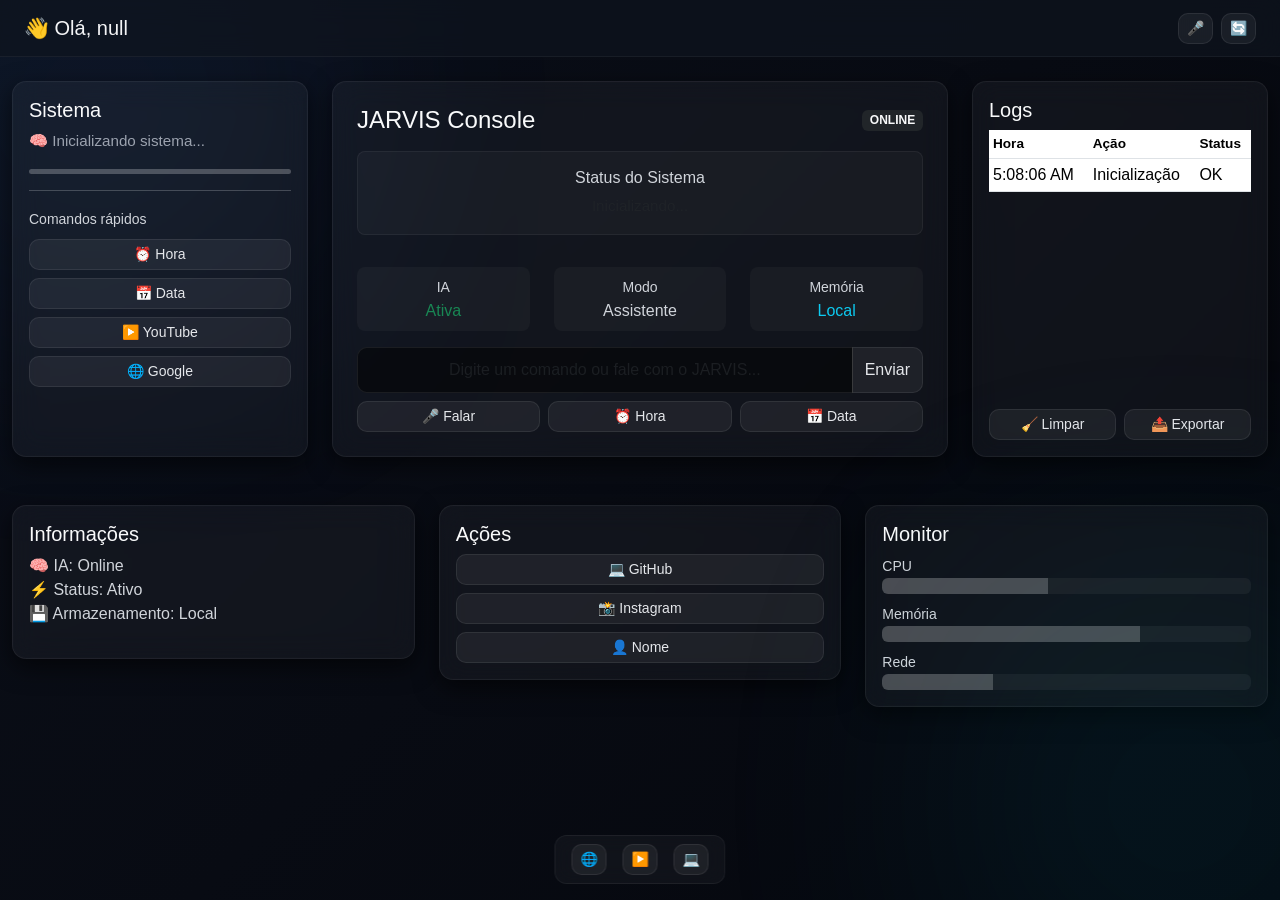
==== Interface/interface.html @ 36159f33 "primeiro commit" ====
<!DOCTYPE html>
<html lang="pt-BR">

<head>
    <meta charset="UTF-8">
    <meta name="viewport" content="width=device-width, initial-scale=1.0">

    <!-- BOOTSTRAP -->
    <link href="https://cdn.jsdelivr.net/npm/bootstrap@5.3.8/dist/css/bootstrap.min.css" rel="stylesheet">

    <!-- CSS -->
    <link rel="stylesheet" href="/css/interfaceSystem.css">

    <title>JARVIS OS</title>
</head>

<body>

    <!-- HUD -->
    <div id="hud" class="position-fixed top-0 start-0 w-100 h-100" style="z-index:0; pointer-events:none;"></div>

    <!-- NAVBAR -->
    <nav class="navbar px-4 d-flex align-items-center">
        <span class="navbar-brand" id="welcome"></span>

        <div class="ms-auto d-flex gap-2">
            <button class="btn btn-sm" onclick="ativarVoz()">🎤</button>
            <button class="btn btn-sm" onclick="location.reload()">🔄</button>
        </div>
    </nav>

    <!-- CONTAINER -->
    <div class="container-fluid mt-4">

        <div class="row g-4">

            <!-- SISTEMA -->
            <div class="col-lg-3 col-md-4 col-12">
                <div class="glass-card p-3 h-100">
                    <h5>Sistema</h5>

                    <p id="Status">Inicializando...</p>

                    <div class="progress mt-2" style="height:5px;">
                        <div class="progress-bar progress-bar-animated" style="width:100%"></div>
                    </div>

                    <hr>

                    <small>Comandos rápidos</small>
                    <div class="d-grid gap-2 mt-2">
                        <button class="btn btn-sm" onclick="executarComando('hora')">⏰ Hora</button>
                        <button class="btn btn-sm" onclick="executarComando('data')">📅 Data</button>
                        <button class="btn btn-sm" onclick="executarComando('youtube')">▶️ YouTube</button>
                        <button class="btn btn-sm" onclick="executarComando('google')">🌐 Google</button>
                    </div>
                </div>
            </div>

            <!-- CORE -->
            <div class="col-lg-6 col-md-8 col-12">
                <div class="glass-card p-4 h-100 d-flex flex-column">

                    <!-- HEADER -->
                    <div class="d-flex justify-content-between align-items-center mb-3">
                        <h4 class="mb-0">JARVIS Console</h4>
                        <span class="badge bg-dark text-light">ONLINE</span>
                    </div>

                    <!-- STATUS CENTRAL -->
                    <div class="flex-grow-1 d-flex flex-column justify-content-center text-center">

                        <div class="mb-3">
                            <div class="p-3 rounded-3"
                                style="background: rgba(255,255,255,0.03); border: 1px solid rgba(255,255,255,0.05);">
                                <h6 class="mb-2">Status do Sistema</h6>
                                <p id="Status" class="mb-0 text-muted">Inicializando...</p>
                            </div>
                        </div>

                        <div class="row text-center mt-3">

                            <div class="col-4">
                                <div class="p-2 rounded-3" style="background: rgba(255,255,255,0.03);">
                                    <small>IA</small><br>
                                    <span class="text-success">Ativa</span>
                                </div>
                            </div>

                            <div class="col-4">
                                <div class="p-2 rounded-3" style="background: rgba(255,255,255,0.03);">
                                    <small>Modo</small><br>
                                    <span>Assistente</span>
                                </div>
                            </div>

                            <div class="col-4">
                                <div class="p-2 rounded-3" style="background: rgba(255,255,255,0.03);">
                                    <small>Memória</small><br>
                                    <span class="text-info">Local</span>
                                </div>
                            </div>

                        </div>

                    </div>

                    <!-- INPUT MODERNO -->
                    <div class="mt-3">

                        <div class="input-group">
                            <input id="pedidoUser" class="form-control input-comand"
                                placeholder="Digite um comando ou fale com o JARVIS...">

                            <button class="btn" onclick="executarComando(pedidoUser.value)">
                                Enviar
                            </button>
                        </div>

                        <div class="d-flex gap-2 mt-2">
                            <button class="btn btn-sm w-100" onclick="ativarVoz()">🎤 Falar</button>
                            <button class="btn btn-sm w-100" onclick="executarComando('hora')">⏰ Hora</button>
                            <button class="btn btn-sm w-100" onclick="executarComando('data')">📅 Data</button>
                        </div>

                    </div>

                </div>
            </div>
            <!-- LOGS -->
            <div class="col-lg-3 col-12">
                <div class="glass-card p-3 h-100 d-flex flex-column">

                    <h5>Logs</h5>

                    <div class="flex-grow-1" style="overflow:auto; max-height:400px;">
                        <table class="table table-sm align-middle">
                            <thead>
                                <tr>
                                    <th>Hora</th>
                                    <th>Ação</th>
                                    <th>Status</th>
                                </tr>
                            </thead>
                            <tbody id="logs"></tbody>
                        </table>
                    </div>

                    <div class="d-flex gap-2 mt-2">
                        <button class="btn btn-sm w-100" onclick="logs.innerHTML=''">🧹 Limpar</button>
                        <button class="btn btn-sm w-100" onclick="alert('Logs exportados (simulado)')">📤
                            Exportar</button>
                    </div>

                </div>
            </div>

        </div>

        <!-- PAINEL EXTRA -->
        <div class="row mt-4 g-4">

            <!-- INFO SISTEMA -->
            <div class="col-md-4">
                <div class="glass-card p-3">
                    <h5>Informações</h5>
                    <ul class="list-unstyled mt-2">
                        <li>🧠 IA: Online</li>
                        <li>⚡ Status: Ativo</li>
                        <li>💾 Armazenamento: Local</li>
                    </ul>
                </div>
            </div>

            <!-- AÇÕES -->
            <div class="col-md-4">
                <div class="glass-card p-3">
                    <h5>Ações</h5>
                    <div class="d-grid gap-2 mt-2">
                        <button class="btn btn-sm" onclick="executarComando('github')">💻 GitHub</button>
                        <button class="btn btn-sm" onclick="executarComando('instagram')">📸 Instagram</button>
                        <button class="btn btn-sm" onclick="executarComando('nome')">👤 Nome</button>
                    </div>
                </div>
            </div>

            <!-- MONITOR (fake futurista) -->
            <div class="col-md-4">
                <div class="glass-card p-3">
                    <h5>Monitor</h5>

                    <div class="mt-2">
                        <small>CPU</small>
                        <div class="progress mb-2">
                            <div class="progress-bar" style="width: 45%"></div>
                        </div>

                        <small>Memória</small>
                        <div class="progress mb-2">
                            <div class="progress-bar" style="width: 70%"></div>
                        </div>

                        <small>Rede</small>
                        <div class="progress">
                            <div class="progress-bar" style="width: 30%"></div>
                        </div>
                    </div>

                </div>
            </div>

        </div>

    </div>

    <!-- DOCK -->
    <div class="position-fixed bottom-0 start-50 translate-middle-x mb-3 d-flex gap-3 px-3 py-2">
        <button class="btn btn-sm" onclick="executarComando('google')">🌐</button>
        <button class="btn btn-sm" onclick="executarComando('youtube')">▶️</button>
        <button class="btn btn-sm" onclick="executarComando('github')">💻</button>
    </div>

    <!-- JS -->
    <script src="/Brain/database.js"></script>
    <script src="/Brain/search.js"></script>
    <script src="/Brain/memory.js"></script>
    <script src="/Brain/utils.js"></script>
    <script src="/Brain/comandos.js"></script>
    <script src="/Brain/Brain.js"></script>

    <script src="https://cdn.jsdelivr.net/npm/bootstrap@5.3.8/dist/js/bootstrap.bundle.min.js"></script>

</body>

</html>
---- css/interfaceSystem.css ----
/* ===== BASE ===== */
body {
  margin: 0;
  height: 100vh;
  font-family: "Segoe UI", sans-serif;
  color: #d1d5db;
  overflow-x: hidden;

  background: linear-gradient(135deg, #0b0f19, #05070d);
}

/* ===== FUNDO ===== */
body::before,
body::after {
  content: "";
  position: fixed;
  width: 600px;
  height: 600px;
  filter: blur(120px);
  opacity: 0.1;
  z-index: 0;
}

body::before {
  background: radial-gradient(circle, #3b82f6, transparent);
  top: -200px;
  left: -200px;
}

body::after {
  background: radial-gradient(circle, #06b6d4, transparent);
  bottom: -200px;
  right: -200px;
}

/* ===== NAVBAR ===== */
.navbar {
  background: rgba(15, 20, 30, 0.7);
  backdrop-filter: blur(12px);
  border-bottom: 1px solid rgba(255, 255, 255, 0.05);
  z-index: 2;
}

.navbar-brand {
  font-weight: 500;
  color: #f3f4f6 !important;
}

/* ===== GLASS ===== */
.glass-card {
  background: rgba(255, 255, 255, 0.04);
  backdrop-filter: blur(14px);

  border-radius: 14px;
  border: 1px solid rgba(255, 255, 255, 0.06);

  box-shadow:
    0 8px 25px rgba(0, 0, 0, 0.6),
    inset 0 0 6px rgba(255, 255, 255, 0.02);

  transition: 0.2s;
}

.glass-card:hover {
  transform: translateY(-3px);
}

/* ===== TITULOS ===== */
h4,
h5 {
  color: #f9fafb;
  font-weight: 500;
}

/* ===== STATUS ===== */
#Status {
  font-size: 0.95rem;
  color: #9ca3af;
}

/* ===== INPUT ===== */
.input-comand {
  background: rgba(0, 0, 0, 0.5);
  border: 1px solid rgba(255, 255, 255, 0.08);
  color: #e5e7eb;

  border-radius: 10px;
  padding: 10px;
  text-align: center;

  transition: 0.2s;
}

.input-comand:focus {
  outline: none;
  border-color: rgba(255, 255, 255, 0.2);
}

/* ===== BOTÕES ===== */
.btn {
  background: rgba(255, 255, 255, 0.06);
  border: 1px solid rgba(255, 255, 255, 0.08);
  color: #e5e7eb;
  border-radius: 10px;

  transition: 0.2s;
}

.btn:hover {
  background: rgba(255, 255, 255, 0.12);
}

/* ===== TABELA ===== */
.table {
  color: #d1d5db;
}

.table thead {
  color: #9ca3af;
  font-size: 0.85rem;
}

.table tbody tr {
  transition: 0.2s;
}

.table tbody tr:hover {
  background: rgba(255, 255, 255, 0.04);
}

/* ===== CORE ===== */
.core {
  width: 120px;
  height: 120px;
  border-radius: 50%;

  border: 1px solid rgba(255, 255, 255, 0.08);

  display: flex;
  align-items: center;
  justify-content: center;

  animation: pulse 3s infinite;
}

.core-inner {
  width: 55px;
  height: 55px;
  border-radius: 50%;

  background: rgba(255, 255, 255, 0.08);
}

@keyframes pulse {
  0% {
    transform: scale(1);
    opacity: 0.7;
  }
  50% {
    transform: scale(1.07);
    opacity: 1;
  }
  100% {
    transform: scale(1);
    opacity: 0.7;
  }
}

/* ===== PROGRESS ===== */
.progress {
  background: rgba(255, 255, 255, 0.05);
}

.progress-bar {
  background: rgba(255, 255, 255, 0.2);
}

/* ===== DOCK ===== */
.position-fixed.bottom-0 {
  background: rgba(255, 255, 255, 0.04);
  backdrop-filter: blur(10px);

  border-radius: 12px;
  border: 1px solid rgba(255, 255, 255, 0.06);
}

/* ===== SCROLL ===== */
::-webkit-scrollbar {
  width: 6px;
}

::-webkit-scrollbar-thumb {
  background: rgba(255, 255, 255, 0.1);
  border-radius: 10px;
}
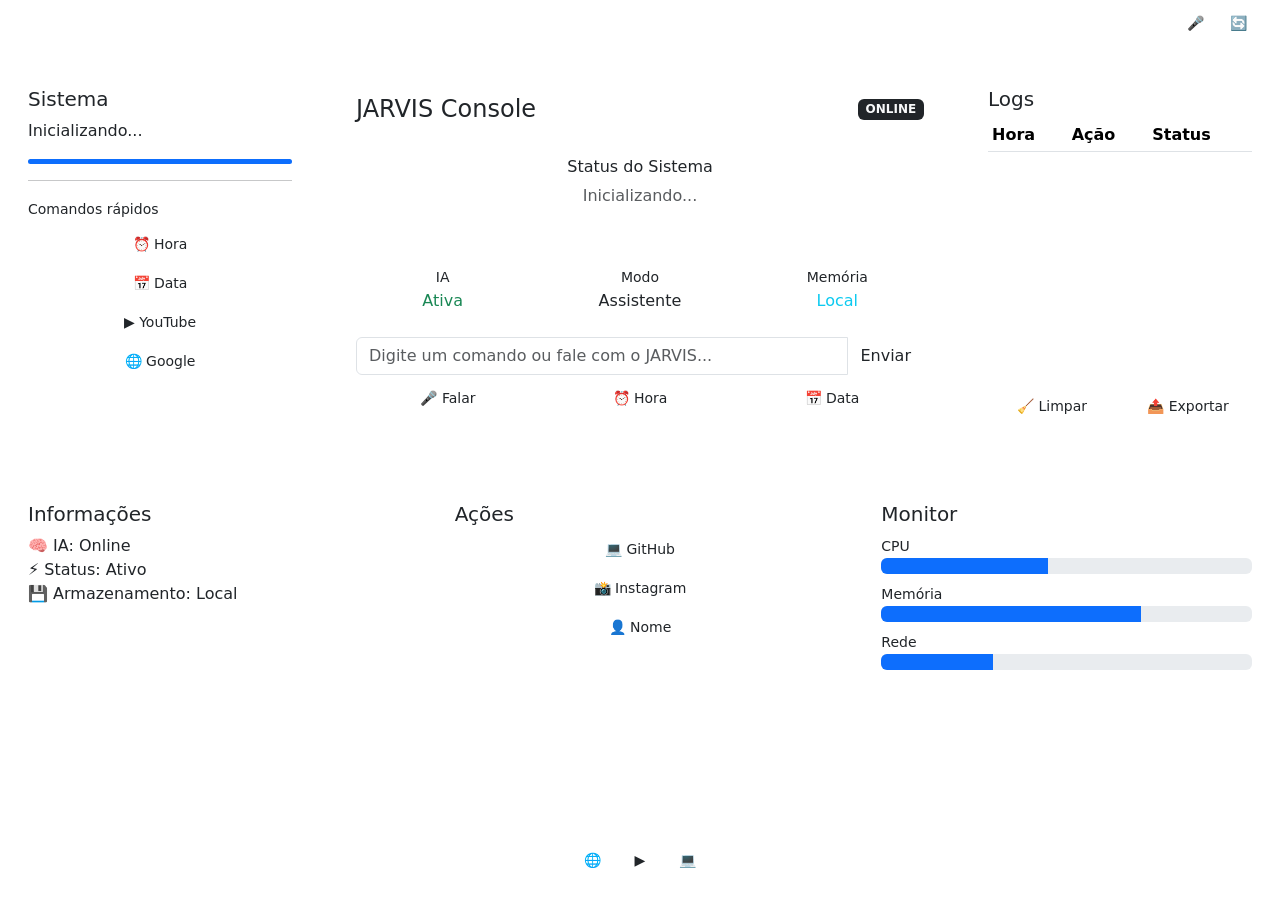
==== commit 925106bb: "Jarvis AI. 1.0" ====
--- a/Interface/interface.html
+++ b/Interface/interface.html
@@ -9,7 +9,7 @@
     <link href="https://cdn.jsdelivr.net/npm/bootstrap@5.3.8/dist/css/bootstrap.min.css" rel="stylesheet">
 
     <!-- CSS -->
-    <link rel="stylesheet" href="/css/interfaceSystem.css">
+    <link rel="stylesheet" href="css/interfaceSystem.css">
 
     <title>JARVIS OS</title>
 </head>
@@ -221,12 +221,12 @@
     </div>
 
     <!-- JS -->
-    <script src="/Brain/database.js"></script>
-    <script src="/Brain/search.js"></script>
-    <script src="/Brain/memory.js"></script>
-    <script src="/Brain/utils.js"></script>
-    <script src="/Brain/comandos.js"></script>
-    <script src="/Brain/Brain.js"></script>
+    <script src="./Brain/database.js"></script>
+    <script src="./Brain/search.js"></script>
+    <script src="./Brain/memory.js"></script>
+    <script src="./Brain/utils.js"></script>
+    <script src="./Brain/comandos.js"></script>
+    <script src="./Brain/Brain.js"></script>
 
     <script src="https://cdn.jsdelivr.net/npm/bootstrap@5.3.8/dist/js/bootstrap.bundle.min.js"></script>
 
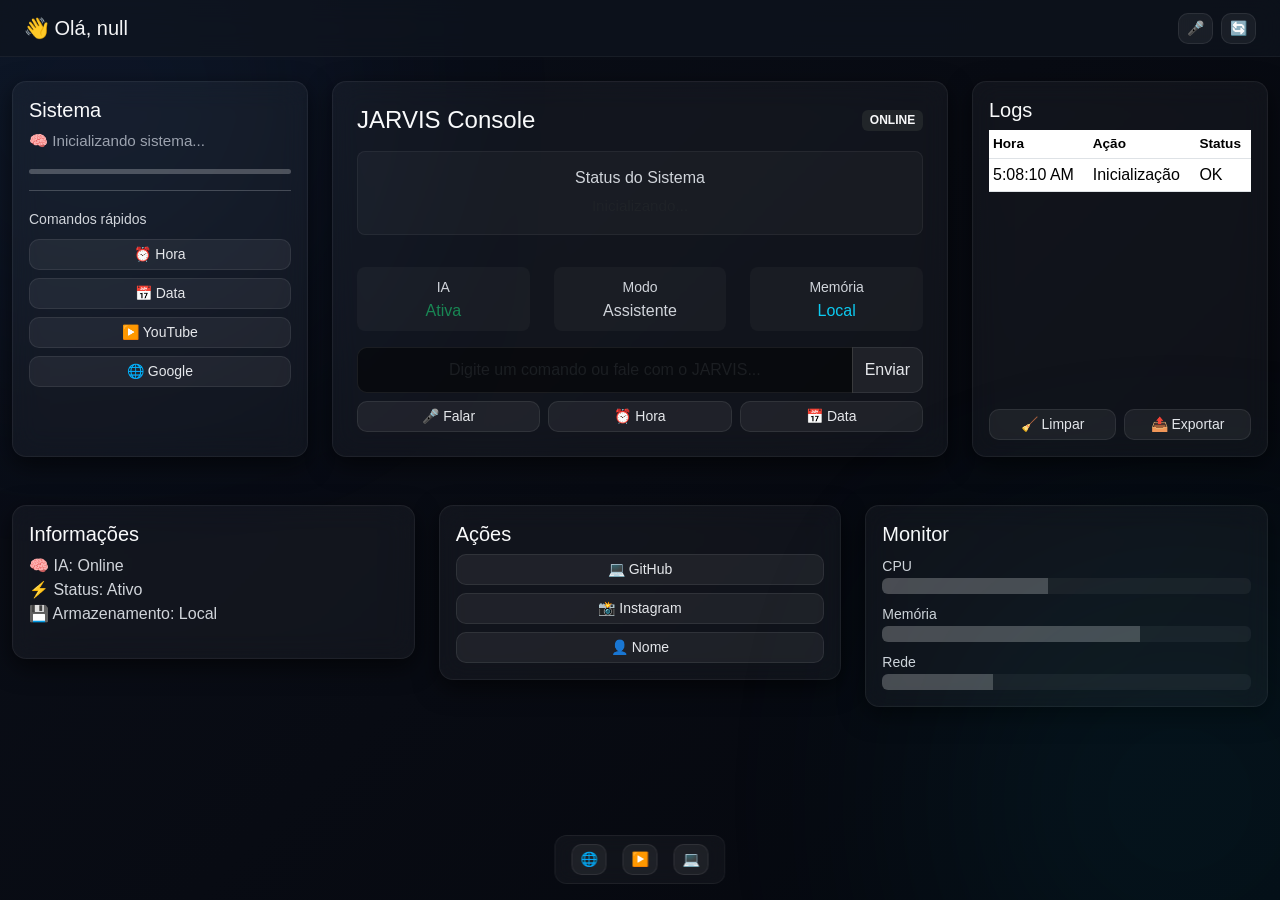
==== commit e4da0ded: "Jarvis AI. 1.0" ====
--- a/Interface/interface.html
+++ b/Interface/interface.html
@@ -9,7 +9,7 @@
     <link href="https://cdn.jsdelivr.net/npm/bootstrap@5.3.8/dist/css/bootstrap.min.css" rel="stylesheet">
 
     <!-- CSS -->
-    <link rel="stylesheet" href="css/interfaceSystem.css">
+    <link rel="stylesheet" href="../css/interfaceSystem.css">
 
     <title>JARVIS OS</title>
 </head>
@@ -221,13 +221,12 @@
     </div>
 
     <!-- JS -->
-    <script src="./Brain/database.js"></script>
-    <script src="./Brain/search.js"></script>
-    <script src="./Brain/memory.js"></script>
-    <script src="./Brain/utils.js"></script>
-    <script src="./Brain/comandos.js"></script>
-    <script src="./Brain/Brain.js"></script>
-
+    <script src="../Brain/database.js"></script>
+    <script src="../Brain/search.js"></script>
+    <script src="../Brain/memory.js"></script>
+    <script src="../Brain/utils.js"></script>
+    <script src="../Brain/comandos.js"></script>
+    <script src="../Brain/Brain.js"></script>
     <script src="https://cdn.jsdelivr.net/npm/bootstrap@5.3.8/dist/js/bootstrap.bundle.min.js"></script>
 
 </body>
--- a/css/interfaceSystem.css
+++ b/css/interfaceSystem.css
@@ -0,0 +1,195 @@
+/* ===== BASE ===== */
+body {
+  margin: 0;
+  height: 100vh;
+  font-family: "Segoe UI", sans-serif;
+  color: #d1d5db;
+  overflow-x: hidden;
+
+  background: linear-gradient(135deg, #0b0f19, #05070d);
+}
+
+/* ===== FUNDO ===== */
+body::before,
+body::after {
+  content: "";
+  position: fixed;
+  width: 600px;
+  height: 600px;
+  filter: blur(120px);
+  opacity: 0.1;
+  z-index: 0;
+}
+
+body::before {
+  background: radial-gradient(circle, #3b82f6, transparent);
+  top: -200px;
+  left: -200px;
+}
+
+body::after {
+  background: radial-gradient(circle, #06b6d4, transparent);
+  bottom: -200px;
+  right: -200px;
+}
+
+/* ===== NAVBAR ===== */
+.navbar {
+  background: rgba(15, 20, 30, 0.7);
+  backdrop-filter: blur(12px);
+  border-bottom: 1px solid rgba(255, 255, 255, 0.05);
+  z-index: 2;
+}
+
+.navbar-brand {
+  font-weight: 500;
+  color: #f3f4f6 !important;
+}
+
+/* ===== GLASS ===== */
+.glass-card {
+  background: rgba(255, 255, 255, 0.04);
+  backdrop-filter: blur(14px);
+
+  border-radius: 14px;
+  border: 1px solid rgba(255, 255, 255, 0.06);
+
+  box-shadow:
+    0 8px 25px rgba(0, 0, 0, 0.6),
+    inset 0 0 6px rgba(255, 255, 255, 0.02);
+
+  transition: 0.2s;
+}
+
+.glass-card:hover {
+  transform: translateY(-3px);
+}
+
+/* ===== TITULOS ===== */
+h4,
+h5 {
+  color: #f9fafb;
+  font-weight: 500;
+}
+
+/* ===== STATUS ===== */
+#Status {
+  font-size: 0.95rem;
+  color: #9ca3af;
+}
+
+/* ===== INPUT ===== */
+.input-comand {
+  background: rgba(0, 0, 0, 0.5);
+  border: 1px solid rgba(255, 255, 255, 0.08);
+  color: #e5e7eb;
+
+  border-radius: 10px;
+  padding: 10px;
+  text-align: center;
+
+  transition: 0.2s;
+}
+
+.input-comand:focus {
+  outline: none;
+  border-color: rgba(255, 255, 255, 0.2);
+}
+
+/* ===== BOTÕES ===== */
+.btn {
+  background: rgba(255, 255, 255, 0.06);
+  border: 1px solid rgba(255, 255, 255, 0.08);
+  color: #e5e7eb;
+  border-radius: 10px;
+
+  transition: 0.2s;
+}
+
+.btn:hover {
+  background: rgba(255, 255, 255, 0.12);
+}
+
+/* ===== TABELA ===== */
+.table {
+  color: #d1d5db;
+}
+
+.table thead {
+  color: #9ca3af;
+  font-size: 0.85rem;
+}
+
+.table tbody tr {
+  transition: 0.2s;
+}
+
+.table tbody tr:hover {
+  background: rgba(255, 255, 255, 0.04);
+}
+
+/* ===== CORE ===== */
+.core {
+  width: 120px;
+  height: 120px;
+  border-radius: 50%;
+
+  border: 1px solid rgba(255, 255, 255, 0.08);
+
+  display: flex;
+  align-items: center;
+  justify-content: center;
+
+  animation: pulse 3s infinite;
+}
+
+.core-inner {
+  width: 55px;
+  height: 55px;
+  border-radius: 50%;
+
+  background: rgba(255, 255, 255, 0.08);
+}
+
+@keyframes pulse {
+  0% {
+    transform: scale(1);
+    opacity: 0.7;
+  }
+  50% {
+    transform: scale(1.07);
+    opacity: 1;
+  }
+  100% {
+    transform: scale(1);
+    opacity: 0.7;
+  }
+}
+
+/* ===== PROGRESS ===== */
+.progress {
+  background: rgba(255, 255, 255, 0.05);
+}
+
+.progress-bar {
+  background: rgba(255, 255, 255, 0.2);
+}
+
+/* ===== DOCK ===== */
+.position-fixed.bottom-0 {
+  background: rgba(255, 255, 255, 0.04);
+  backdrop-filter: blur(10px);
+
+  border-radius: 12px;
+  border: 1px solid rgba(255, 255, 255, 0.06);
+}
+
+/* ===== SCROLL ===== */
+::-webkit-scrollbar {
+  width: 6px;
+}
+
+::-webkit-scrollbar-thumb {
+  background: rgba(255, 255, 255, 0.1);
+  border-radius: 10px;
+}
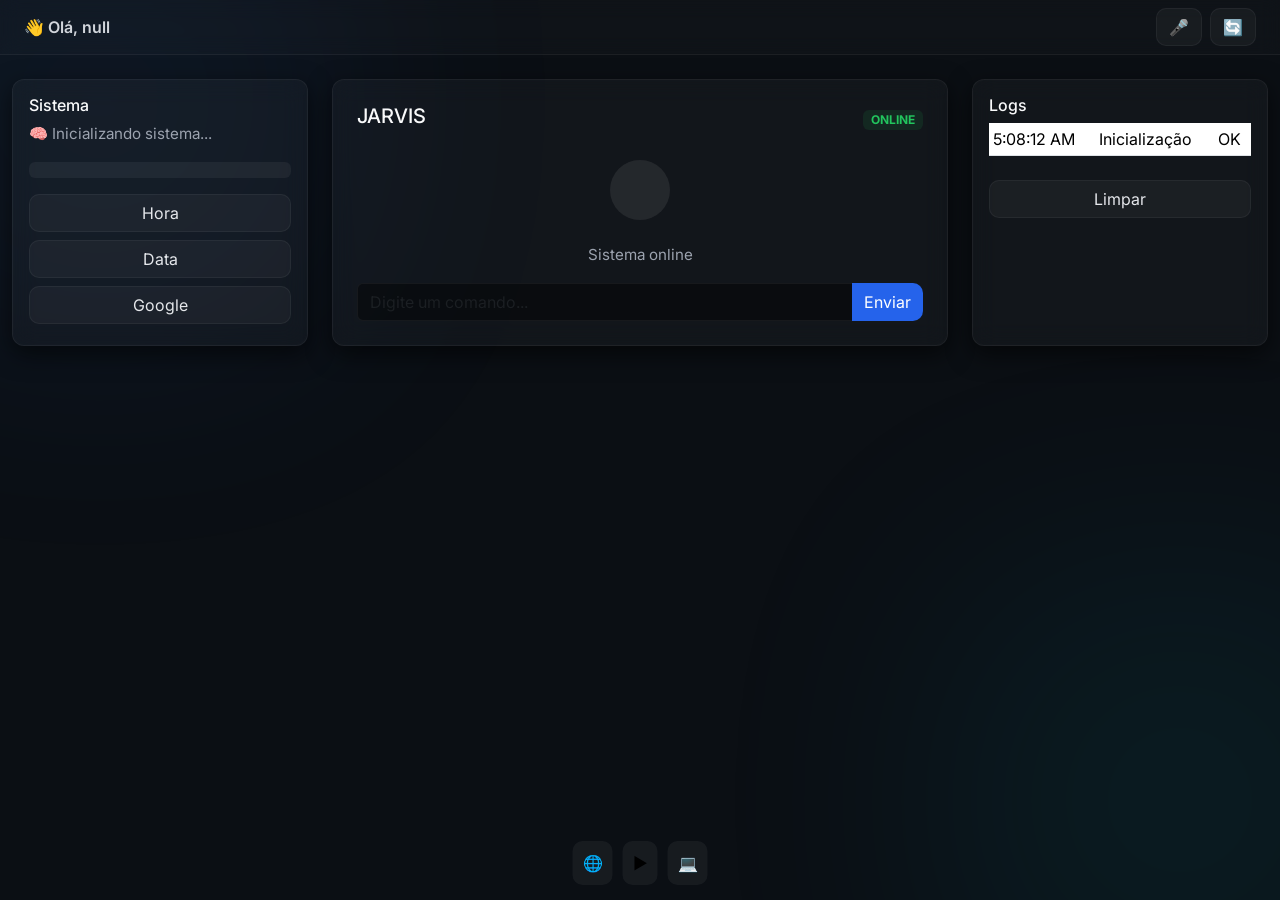
==== commit 961396ad: "Brain AI. 2.0" ====
--- a/Interface/interface.html
+++ b/Interface/interface.html
@@ -8,24 +8,24 @@
     <!-- BOOTSTRAP -->
     <link href="https://cdn.jsdelivr.net/npm/bootstrap@5.3.8/dist/css/bootstrap.min.css" rel="stylesheet">
 
+    <!-- FONT -->
+    <link href="https://fonts.googleapis.com/css2?family=Inter:wght@300;400;600&display=swap" rel="stylesheet">
+
     <!-- CSS -->
     <link rel="stylesheet" href="../css/interfaceSystem.css">
 
-    <title>JARVIS OS</title>
+    <title>JARVIS AI</title>
 </head>
 
 <body>
 
-    <!-- HUD -->
-    <div id="hud" class="position-fixed top-0 start-0 w-100 h-100" style="z-index:0; pointer-events:none;"></div>
-
     <!-- NAVBAR -->
-    <nav class="navbar px-4 d-flex align-items-center">
-        <span class="navbar-brand" id="welcome"></span>
+    <nav class="navbar px-4">
+        <span id="welcome" class="fw-semibold"></span>
 
         <div class="ms-auto d-flex gap-2">
-            <button class="btn btn-sm" onclick="ativarVoz()">🎤</button>
-            <button class="btn btn-sm" onclick="location.reload()">🔄</button>
+            <button class="btn btn-soft" onclick="ativarVoz()">🎤</button>
+            <button class="btn btn-soft" onclick="location.reload()">🔄</button>
         </div>
     </nav>
 
@@ -35,198 +35,85 @@
         <div class="row g-4">
 
             <!-- SISTEMA -->
-            <div class="col-lg-3 col-md-4 col-12">
+            <div class="col-lg-3 fade-in">
                 <div class="glass-card p-3 h-100">
-                    <h5>Sistema</h5>
+
+                    <h6 class="title">Sistema</h6>
 
                     <p id="Status">Inicializando...</p>
 
-                    <div class="progress mt-2" style="height:5px;">
-                        <div class="progress-bar progress-bar-animated" style="width:100%"></div>
+                    <div class="progress thin mt-2">
+                        <div class="progress-bar"></div>
                     </div>
 
-                    <hr>
-
-                    <small>Comandos rápidos</small>
-                    <div class="d-grid gap-2 mt-2">
-                        <button class="btn btn-sm" onclick="executarComando('hora')">⏰ Hora</button>
-                        <button class="btn btn-sm" onclick="executarComando('data')">📅 Data</button>
-                        <button class="btn btn-sm" onclick="executarComando('youtube')">▶️ YouTube</button>
-                        <button class="btn btn-sm" onclick="executarComando('google')">🌐 Google</button>
-                    </div>
-                </div>
-            </div>
-
-            <!-- CORE -->
-            <div class="col-lg-6 col-md-8 col-12">
-                <div class="glass-card p-4 h-100 d-flex flex-column">
-
-                    <!-- HEADER -->
-                    <div class="d-flex justify-content-between align-items-center mb-3">
-                        <h4 class="mb-0">JARVIS Console</h4>
-                        <span class="badge bg-dark text-light">ONLINE</span>
-                    </div>
-
-                    <!-- STATUS CENTRAL -->
-                    <div class="flex-grow-1 d-flex flex-column justify-content-center text-center">
-
-                        <div class="mb-3">
-                            <div class="p-3 rounded-3"
-                                style="background: rgba(255,255,255,0.03); border: 1px solid rgba(255,255,255,0.05);">
-                                <h6 class="mb-2">Status do Sistema</h6>
-                                <p id="Status" class="mb-0 text-muted">Inicializando...</p>
-                            </div>
-                        </div>
-
-                        <div class="row text-center mt-3">
-
-                            <div class="col-4">
-                                <div class="p-2 rounded-3" style="background: rgba(255,255,255,0.03);">
-                                    <small>IA</small><br>
-                                    <span class="text-success">Ativa</span>
-                                </div>
-                            </div>
-
-                            <div class="col-4">
-                                <div class="p-2 rounded-3" style="background: rgba(255,255,255,0.03);">
-                                    <small>Modo</small><br>
-                                    <span>Assistente</span>
-                                </div>
-                            </div>
-
-                            <div class="col-4">
-                                <div class="p-2 rounded-3" style="background: rgba(255,255,255,0.03);">
-                                    <small>Memória</small><br>
-                                    <span class="text-info">Local</span>
-                                </div>
-                            </div>
-
-                        </div>
-
-                    </div>
-
-                    <!-- INPUT MODERNO -->
-                    <div class="mt-3">
-
-                        <div class="input-group">
-                            <input id="pedidoUser" class="form-control input-comand"
-                                placeholder="Digite um comando ou fale com o JARVIS...">
-
-                            <button class="btn" onclick="executarComando(pedidoUser.value)">
-                                Enviar
-                            </button>
-                        </div>
-
-                        <div class="d-flex gap-2 mt-2">
-                            <button class="btn btn-sm w-100" onclick="ativarVoz()">🎤 Falar</button>
-                            <button class="btn btn-sm w-100" onclick="executarComando('hora')">⏰ Hora</button>
-                            <button class="btn btn-sm w-100" onclick="executarComando('data')">📅 Data</button>
-                        </div>
-
-                    </div>
-
-                </div>
-            </div>
-            <!-- LOGS -->
-            <div class="col-lg-3 col-12">
-                <div class="glass-card p-3 h-100 d-flex flex-column">
-
-                    <h5>Logs</h5>
-
-                    <div class="flex-grow-1" style="overflow:auto; max-height:400px;">
-                        <table class="table table-sm align-middle">
-                            <thead>
-                                <tr>
-                                    <th>Hora</th>
-                                    <th>Ação</th>
-                                    <th>Status</th>
-                                </tr>
-                            </thead>
-                            <tbody id="logs"></tbody>
-                        </table>
-                    </div>
-
-                    <div class="d-flex gap-2 mt-2">
-                        <button class="btn btn-sm w-100" onclick="logs.innerHTML=''">🧹 Limpar</button>
-                        <button class="btn btn-sm w-100" onclick="alert('Logs exportados (simulado)')">📤
-                            Exportar</button>
+                    <div class="d-grid gap-2 mt-3">
+                        <button class="btn btn-soft" onclick="executarComando('hora')">Hora</button>
+                        <button class="btn btn-soft" onclick="executarComando('data')">Data</button>
+                        <button class="btn btn-soft" onclick="executarComando('google')">Google</button>
                     </div>
 
                 </div>
             </div>
 
-        </div>
+            <!-- CORE -->
+            <div class="col-lg-6 fade-in">
+                <div class="glass-card p-4 h-100 d-flex flex-column">
 
-        <!-- PAINEL EXTRA -->
-        <div class="row mt-4 g-4">
+                    <div class="d-flex justify-content-between align-items-center">
+                        <h5 class="title">JARVIS</h5>
+                        <span class="badge status">ONLINE</span>
+                    </div>
 
-            <!-- INFO SISTEMA -->
-            <div class="col-md-4">
-                <div class="glass-card p-3">
-                    <h5>Informações</h5>
-                    <ul class="list-unstyled mt-2">
-                        <li>🧠 IA: Online</li>
-                        <li>⚡ Status: Ativo</li>
-                        <li>💾 Armazenamento: Local</li>
-                    </ul>
-                </div>
-            </div>
+                    <!-- CORE MINIMAL -->
+                    <div class="core-minimal my-4"></div>
 
-            <!-- AÇÕES -->
-            <div class="col-md-4">
-                <div class="glass-card p-3">
-                    <h5>Ações</h5>
-                    <div class="d-grid gap-2 mt-2">
-                        <button class="btn btn-sm" onclick="executarComando('github')">💻 GitHub</button>
-                        <button class="btn btn-sm" onclick="executarComando('instagram')">📸 Instagram</button>
-                        <button class="btn btn-sm" onclick="executarComando('nome')">👤 Nome</button>
-                    </div>
-                </div>
-            </div>
+                    <p id="Status" class="text-center small">Sistema online</p>
 
-            <!-- MONITOR (fake futurista) -->
-            <div class="col-md-4">
-                <div class="glass-card p-3">
-                    <h5>Monitor</h5>
+                    <!-- INPUT -->
+                    <div class="input-group mt-auto">
+                        <input id="pedidoUser" class="form-control input-modern" placeholder="Digite um comando...">
 
-                    <div class="mt-2">
-                        <small>CPU</small>
-                        <div class="progress mb-2">
-                            <div class="progress-bar" style="width: 45%"></div>
-                        </div>
-
-                        <small>Memória</small>
-                        <div class="progress mb-2">
-                            <div class="progress-bar" style="width: 70%"></div>
-                        </div>
-
-                        <small>Rede</small>
-                        <div class="progress">
-                            <div class="progress-bar" style="width: 30%"></div>
-                        </div>
+                        <button class="btn btn-primary-soft" onclick="executarComando(pedidoUser.value)">Enviar</button>
                     </div>
 
                 </div>
             </div>
 
+            <!-- LOGS -->
+            <div class="col-lg-3 fade-in">
+                <div class="glass-card p-3 h-100">
+
+                    <h6 class="title">Logs</h6>
+
+                    <div class="log-box">
+                        <table class="table table-sm">
+                            <tbody id="logs"></tbody>
+                        </table>
+                    </div>
+
+                    <button class="btn btn-soft w-100 mt-2" onclick="logs.innerHTML=''">Limpar</button>
+
+                </div>
+            </div>
+
         </div>
-
     </div>
 
-    <!-- DOCK -->
-    <div class="position-fixed bottom-0 start-50 translate-middle-x mb-3 d-flex gap-3 px-3 py-2">
-        <button class="btn btn-sm" onclick="executarComando('google')">🌐</button>
-        <button class="btn btn-sm" onclick="executarComando('youtube')">▶️</button>
-        <button class="btn btn-sm" onclick="executarComando('github')">💻</button>
+    <!-- DOCK CLEAN -->
+    <div class="dock-clean">
+        <button onclick="executarComando('google')">🌐</button>
+        <button onclick="executarComando('youtube')">▶️</button>
+        <button onclick="executarComando('github')">💻</button>
     </div>
 
-    <!-- JS -->
+    <!-- SEUS SCRIPTS -->
     <script src="../Brain/database.js"></script>
     <script src="../Brain/search.js"></script>
     <script src="../Brain/memory.js"></script>
     <script src="../Brain/utils.js"></script>
     <script src="../Brain/comandos.js"></script>
     <script src="../Brain/Brain.js"></script>
+
     <script src="https://cdn.jsdelivr.net/npm/bootstrap@5.3.8/dist/js/bootstrap.bundle.min.js"></script>
 
 </body>
--- a/css/interfaceSystem.css
+++ b/css/interfaceSystem.css
@@ -193,3 +193,127 @@
   background: rgba(255, 255, 255, 0.1);
   border-radius: 10px;
 }
+body {
+  background: #0b0f14;
+  color: #d1d5db;
+  font-family: "Inter", sans-serif;
+}
+
+/* NAVBAR */
+.navbar {
+  background: rgba(255, 255, 255, 0.02);
+  backdrop-filter: blur(10px);
+}
+
+/* GLASS */
+.glass-card {
+  background: rgba(255, 255, 255, 0.03);
+  backdrop-filter: blur(12px);
+  border-radius: 12px;
+  border: 1px solid rgba(255, 255, 255, 0.05);
+}
+
+/* TITULOS */
+.title {
+  color: #f9fafb;
+  font-weight: 500;
+}
+
+/* STATUS */
+.status {
+  background: rgba(34, 197, 94, 0.1);
+  color: #22c55e;
+}
+
+/* BOTÕES */
+.btn-soft {
+  background: rgba(255, 255, 255, 0.04);
+  border: 1px solid rgba(255, 255, 255, 0.05);
+  color: #e5e7eb;
+}
+
+.btn-soft:hover {
+  background: rgba(255, 255, 255, 0.08);
+}
+
+/* BOTÃO PRINCIPAL */
+.btn-primary-soft {
+  background: #2563eb;
+  border: none;
+  color: white;
+}
+
+.btn-primary-soft:hover {
+  background: #1d4ed8;
+}
+
+/* INPUT */
+.input-modern {
+  background: rgba(0, 0, 0, 0.4);
+  border: 1px solid rgba(255, 255, 255, 0.05);
+  color: white;
+}
+
+/* CORE MINIMAL */
+.core-minimal {
+  width: 60px;
+  height: 60px;
+  margin: auto;
+  border-radius: 50%;
+  background: rgba(255, 255, 255, 0.08);
+  animation: pulse 2.5s infinite;
+}
+
+@keyframes pulse {
+  0% {
+    transform: scale(1);
+    opacity: 0.6;
+  }
+  50% {
+    transform: scale(1.1);
+    opacity: 1;
+  }
+  100% {
+    transform: scale(1);
+    opacity: 0.6;
+  }
+}
+
+/* LOG */
+.log-box {
+  max-height: 300px;
+  overflow: auto;
+}
+
+/* DOCK */
+.dock-clean {
+  position: fixed;
+  bottom: 15px;
+  left: 50%;
+  transform: translateX(-50%);
+  display: flex;
+  gap: 10px;
+}
+
+.dock-clean button {
+  background: rgba(255, 255, 255, 0.05);
+  border: none;
+  padding: 10px;
+  border-radius: 10px;
+}
+
+/* ANIMAÇÃO */
+.fade-in {
+  animation: fade 0.6s ease;
+}
+
+@keyframes fade {
+  from {
+    opacity: 0;
+    transform: translateY(10px);
+  }
+  to {
+    opacity: 1;
+    transform: translateY(0);
+  }
+}
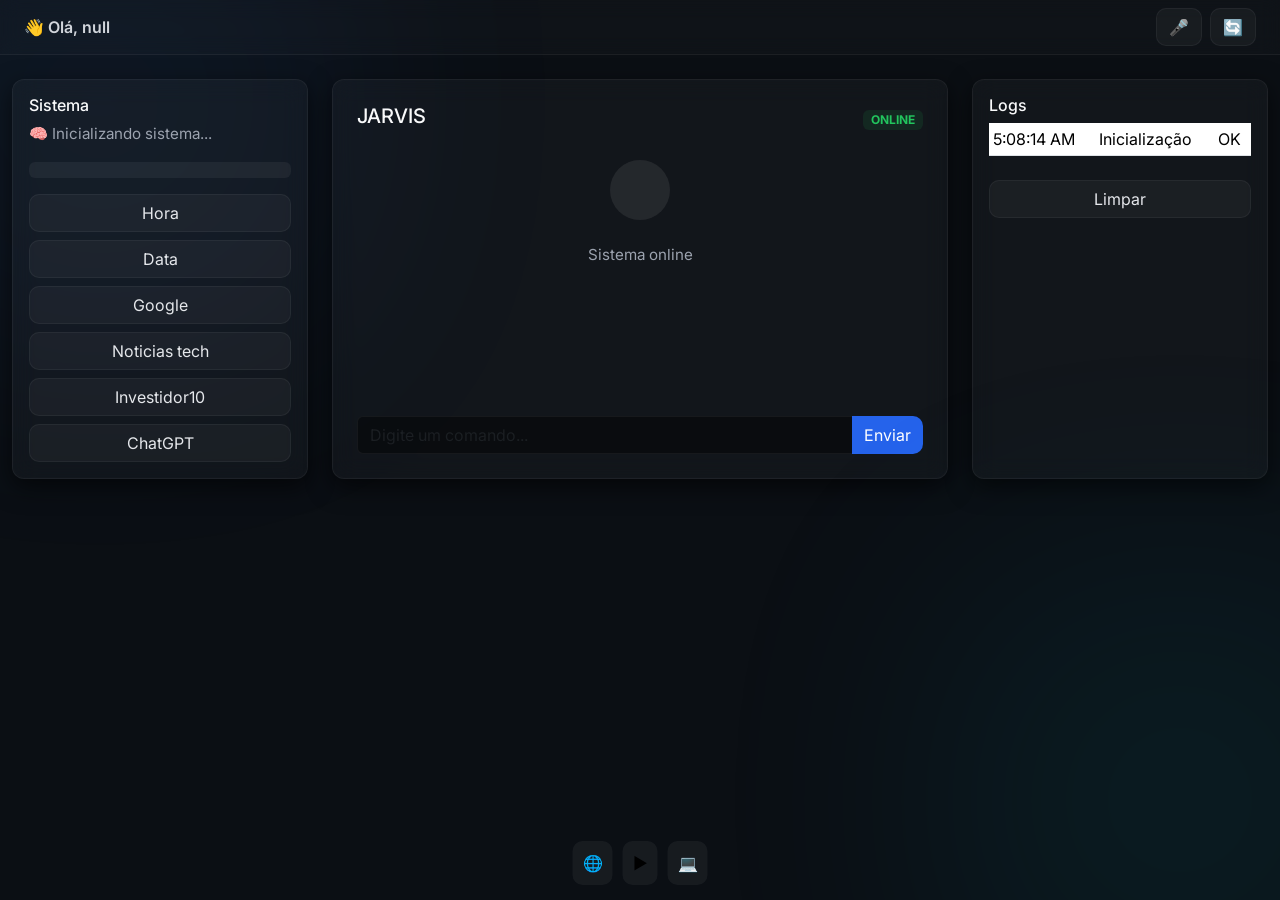
==== commit fa8f476f: "Brain AI. 2.5" ====
--- a/Interface/interface.html
+++ b/Interface/interface.html
@@ -47,11 +47,17 @@
                     </div>
 
                     <div class="d-grid gap-2 mt-3">
+
                         <button class="btn btn-soft" onclick="executarComando('hora')">Hora</button>
                         <button class="btn btn-soft" onclick="executarComando('data')">Data</button>
                         <button class="btn btn-soft" onclick="executarComando('google')">Google</button>
+                        <button class="btn btn-soft" onclick="executarComando('tech notices')">Noticias
+                            tech</button>
+                        <button class="btn btn-soft" onclick="executarComando('Investidor10')">Investidor10</button>
+                        <button class="btn btn-soft" onclick="executarComando('ChatGPT')">ChatGPT</button>
+
+
                     </div>
-
                 </div>
             </div>
 
